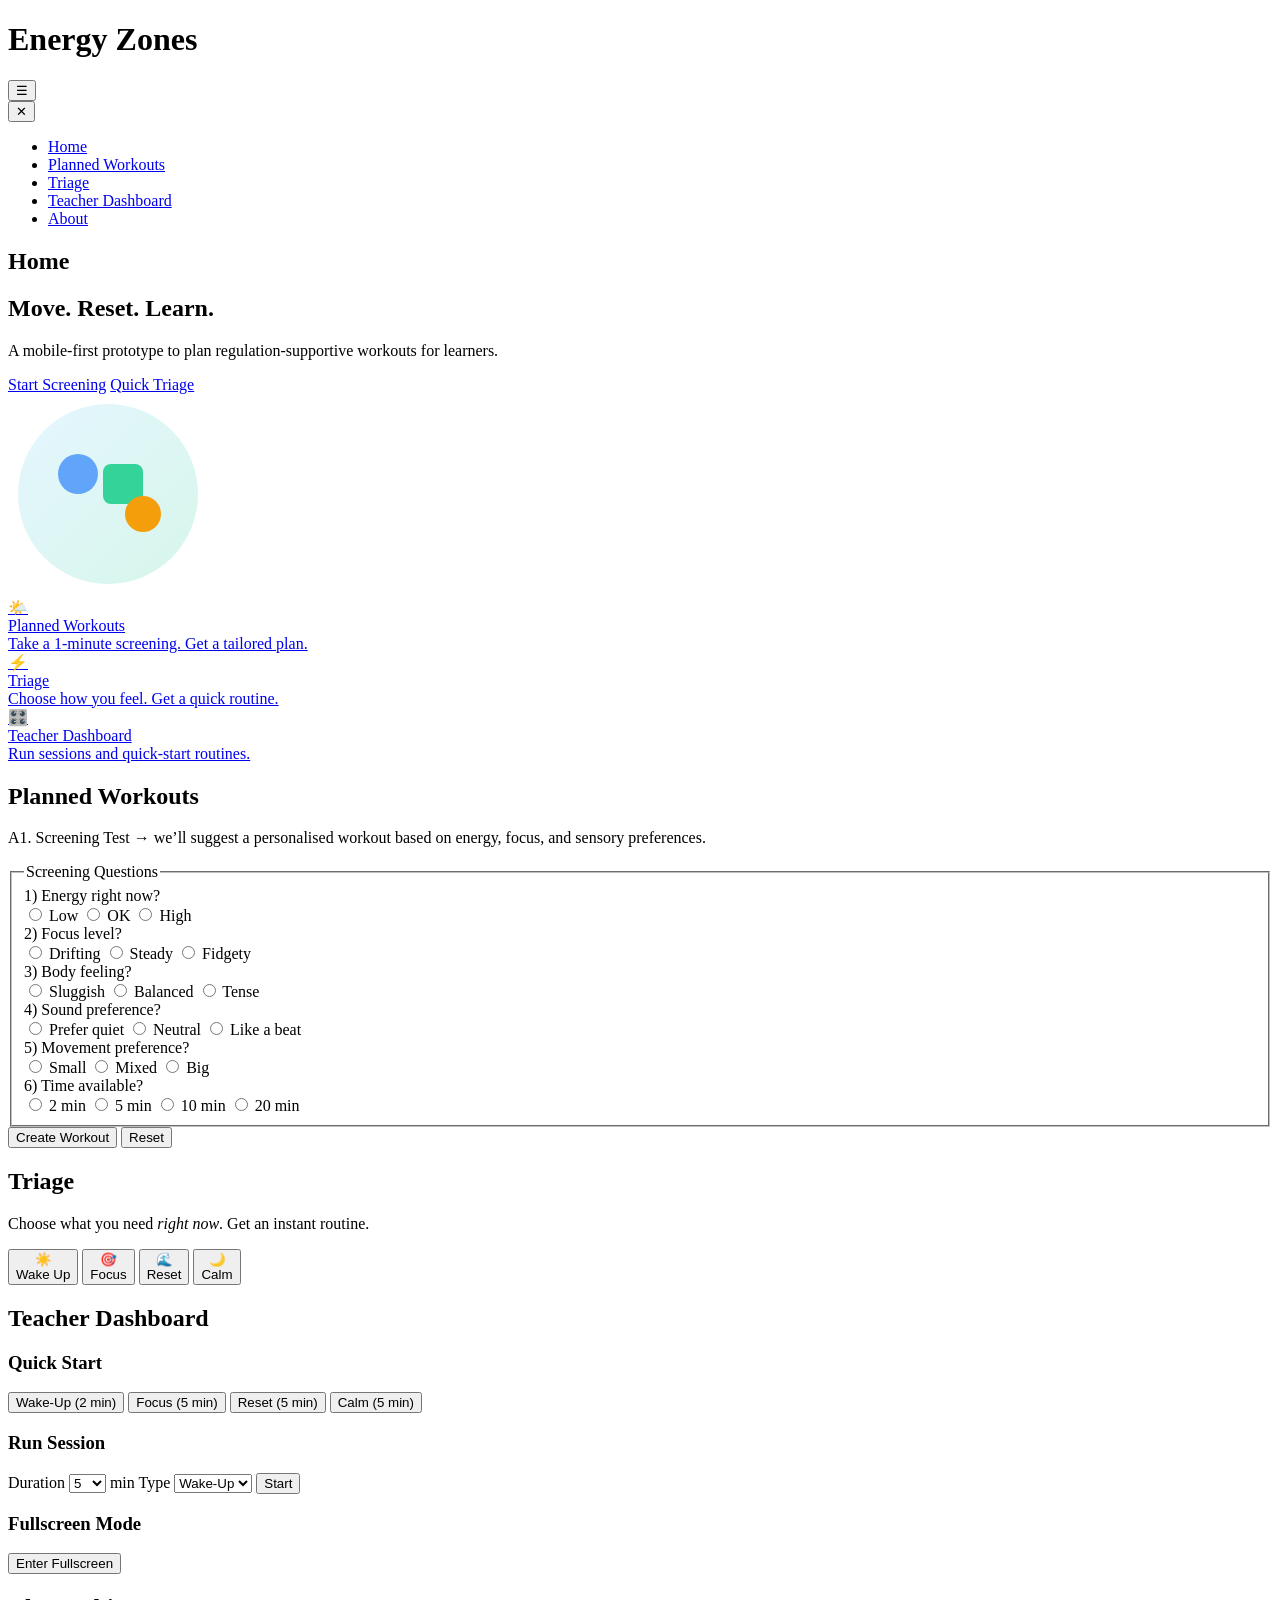
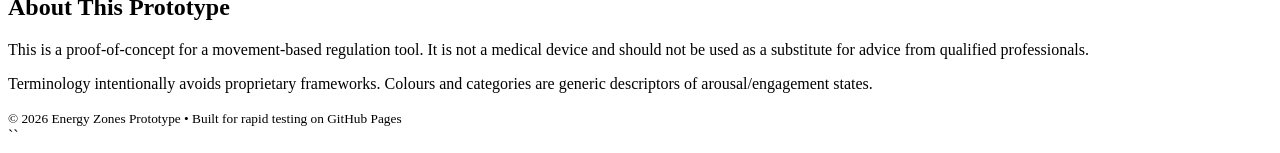
==== Index.html @ 216bf18a "Add initial HTML structure for Energy Zones prototype This file contains the initial HTML structure " ====
<!DOCTYPE html>
<html lang="en">
<head>
  <meta charset="UTF-8" />
  <meta name="viewport" content="width=device-width, initial-scale=1" />
  <title>Energy Zones – Prototype</title>
  <link rel="preconnect" href="https://fonts.googleapis.com">
  <link rel="preconnect" href="https://fonts.gstatic.com" crossorigin>
  <link href="https://fonts.googleapis.com/css2?family=Inter:wght@400;600;800&display=swap" rel="stylesheet">
  <link rel="stylesheet" href="styles.css" />
</head>
<body>
  <header class="app-header" role="banner">
    <button id="navBackBtn" class="icon-btn" aria-label="Back" title="Back" hidden>&larr;</button>
    <h1 class="app-title">Energy Zones</h1>
    <button id="navMenuBtn" class="icon-btn" aria-label="Open menu" title="Menu">☰</button>
  </header>

  <nav id="mainNav" class="sheet" aria-label="Main">
    <button class="sheet-close" aria-label="Close">✕</button>
    <ul class="menu">
      <li><a href="#home" class="nav-link">Home</a></li>
      <li><a href="#planned" class="nav-link">Planned Workouts</a></li>
      <li><a href="#triage" class="nav-link">Triage</a></li>
      <li><a href="#dashboard" class="nav-link">Teacher Dashboard</a></li>
      <li><a href="#about" class="nav-link">About</a></li>
    </ul>
  </nav>

  <main id="app" role="main">

    <!-- HOME -->
    <section id="home" class="route active" aria-labelledby="homeTitle">
      <h2 id="homeTitle" class="sr-only">Home</h2>
      <div class="hero">
        <div class="hero-text">
          <h2>Move. Reset. Learn.</h2>
          <p class="sub">A mobile‑first prototype to plan regulation‑supportive workouts for learners.</p>
          <div class="hero-actions">
            <a class="btn primary" href="#planned">Start Screening</a>
            <a class="btn" href="#triage">Quick Triage</a>
          </div>
        </div>
        <div class="hero-illustration" aria-hidden="true">
          <!-- Simple SVG illustration -->
          <svg viewBox="0 0 200 200" width="200" height="200">
            <defs>
              <linearGradient id="g" x1="0" y1="0" x2="1" y2="1">
                <stop offset="0%" stop-color="#7dd3fc"/>
                <stop offset="100%" stop-color="#34d399"/>
              </linearGradient>
            </defs>
            <circle cx="100" cy="100" r="90" fill="url(#g)" opacity="0.2"/>
            <circle cx="70" cy="80" r="20" fill="#60a5fa"/>
            <rect x="95" y="70" rx="8" ry="8" width="40" height="40" fill="#34d399"/>
            <circle cx="135" cy="120" r="18" fill="#f59e0b"/>
          </svg>
        </div>
      </div>

      <div class="cards">
        <a class="card planned" href="#planned" aria-label="Planned workouts with screening">
          <div class="card-icon">🌤️</div>
          <div class="card-title">Planned Workouts</div>
          <div class="card-sub">Take a 1‑minute screening. Get a tailored plan.</div>
        </a>
        <a class="card triage" href="#triage" aria-label="Triage quick start">
          <div class="card-icon">⚡</div>
          <div class="card-title">Triage</div>
          <div class="card-sub">Choose how you feel. Get a quick routine.</div>
        </a>
        <a class="card dashboard" href="#dashboard" aria-label="Teacher dashboard">
          <div class="card-icon">🎛️</div>
          <div class="card-title">Teacher Dashboard</div>
          <div class="card-sub">Run sessions and quick‑start routines.</div>
        </a>
      </div>
    </section>

    <!-- PLANNED WORKOUTS (SCREENING) -->
    <section id="planned" class="route" aria-labelledby="plannedTitle">
      <h2 id="plannedTitle">Planned Workouts</h2>
      <p class="lead">A1. Screening Test → we’ll suggest a personalised workout based on energy, focus, and sensory preferences.</p>

      <form id="screeningForm" class="screening" novalidate>
        <fieldset>
          <legend class="sr-only">Screening Questions</legend>

          <label class="q">1) Energy right now?</label>
          <div class="options" role="radiogroup" aria-label="Energy">
            <label><input type="radio" name="energy" value="low" required> Low</label>
            <label><input type="radio" name="energy" value="ok"> OK</label>
            <label><input type="radio" name="energy" value="high"> High</label>
          </div>

          <label class="q">2) Focus level?</label>
          <div class="options" role="radiogroup" aria-label="Focus">
            <label><input type="radio" name="focus" value="drifting" required> Drifting</label>
            <label><input type="radio" name="focus" value="steady"> Steady</label>
            <label><input type="radio" name="focus" value="fidgety"> Fidgety</label>
          </div>

          <label class="q">3) Body feeling?</label>
          <div class="options" role="radiogroup" aria-label="Body">
            <label><input type="radio" name="body" value="sluggish" required> Sluggish</label>
            <label><input type="radio" name="body" value="balanced"> Balanced</label>
            <label><input type="radio" name="body" value="tense"> Tense</label>
          </div>

          <label class="q">4) Sound preference?</label>
          <div class="options" role="radiogroup" aria-label="Sound">
            <label><input type="radio" name="sound" value="quiet" required> Prefer quiet</label>
            <label><input type="radio" name="sound" value="neutral"> Neutral</label>
            <label><input type="radio" name="sound" value="beat"> Like a beat</label>
          </div>

          <label class="q">5) Movement preference?</label>
          <div class="options" role="radiogroup" aria-label="Movement">
            <label><input type="radio" name="move" value="small" required> Small</label>
            <label><input type="radio" name="move" value="mixed"> Mixed</label>
            <label><input type="radio" name="move" value="big"> Big</label>
          </div>

          <label class="q">6) Time available?</label>
          <div class="options" role="radiogroup" aria-label="Time">
            <label><input type="radio" name="time" value="2" required> 2 min</label>
            <label><input type="radio" name="time" value="5"> 5 min</label>
            <label><input type="radio" name="time" value="10"> 10 min</label>
            <label><input type="radio" name="time" value="20"> 20 min</label>
          </div>
        </fieldset>

        <div class="actions">
          <button type="submit" class="btn primary">Create Workout</button>
          <button type="reset" class="btn">Reset</button>
        </div>
      </form>

      <div id="planResult" class="plan-result" hidden>
        <h3>Suggested Workout</h3>
        <p class="hint">Generated from screening responses.</p>
        <div id="planMeta" class="plan-meta"></div>
        <ol id="planList" class="plan-list"></ol>
        <div class="actions">
          <a class="btn" href="#home">Back to Home</a>
        </div>
      </div>
    </section>

    <!-- TRIAGE -->
    <section id="triage" class="route" aria-labelledby="triageTitle">
      <h2 id="triageTitle">Triage</h2>
      <p class="lead">Choose what you need <em>right now</em>. Get an instant routine.</p>
      <div class="cards compact">
        <button class="card small wake" data-triage="wake">
          <div class="card-icon">☀️</div>
          <div class="card-title">Wake Up</div>
        </button>
        <button class="card small focus" data-triage="focus">
          <div class="card-icon">🎯</div>
          <div class="card-title">Focus</div>
        </button>
        <button class="card small reset" data-triage="reset">
          <div class="card-icon">🌊</div>
          <div class="card-title">Reset</div>
        </button>
        <button class="card small calm" data-triage="calm">
          <div class="card-icon">🌙</div>
          <div class="card-title">Calm</div>
        </button>
      </div>

      <div id="triagePlan" class="plan-result" hidden>
        <h3>Quick Routine</h3>
        <p class="hint">Tailored to your triage choice.</p>
        <ol id="triageList" class="plan-list"></ol>
      </div>
    </section>

    <!-- TEACHER DASHBOARD -->
    <section id="dashboard" class="route" aria-labelledby="dashTitle">
      <h2 id="dashTitle">Teacher Dashboard</h2>
      <div class="dashboard">
        <div class="panel">
          <h3>Quick Start</h3>
          <div class="btn-row">
            <button class="btn ghost" data-qs="wake">Wake‑Up (2 min)</button>
            <button class="btn ghost" data-qs="focus">Focus (5 min)</button>
            <button class="btn ghost" data-qs="reset">Reset (5 min)</button>
            <button class="btn ghost" data-qs="calm">Calm (5 min)</button>
          </div>
        </div>
        <div class="panel">
          <h3>Run Session</h3>
          <div class="session">
            <label>Duration
              <select id="sessionMinutes">
                <option>2</option>
                <option selected>5</option>
                <option>10</option>
                <option>20</option>
              </select> min
            </label>
            <label>Type
              <select id="sessionType">
                <option value="wake">Wake‑Up</option>
                <option value="focus">Focus</option>
                <option value="reset">Reset</option>
                <option value="calm">Calm</option>
              </select>
            </label>
            <button id="startSession" class="btn primary">Start</button>
            <div id="timer" class="timer" aria-live="polite"></div>
          </div>
        </div>
        <div class="panel">
          <h3>Fullscreen Mode</h3>
          <button id="enterFullscreen" class="btn">Enter Fullscreen</button>
        </div>
      </div>

      <div id="qsPlan" class="plan-result" hidden>
        <h3>Dashboard Routine</h3>
        <ol id="qsList" class="plan-list"></ol>
      </div>
    </section>

    <!-- ABOUT / DISCLAIMER -->
    <section id="about" class="route" aria-labelledby="aboutTitle">
      <h2 id="aboutTitle">About This Prototype</h2>
      <p class="smallprint">
        This is a proof‑of‑concept for a movement‑based regulation tool. It is not a medical device and should not be used as a substitute for advice from qualified professionals.
      </p>
      <p class="smallprint">
        Terminology intentionally avoids proprietary frameworks. Colours and categories are generic descriptors of arousal/engagement states.
      </p>
    </section>

    <!-- EXERCISE MODAL (10‑level viewer) -->
    <dialog id="exerciseDialog" class="exercise-dialog" aria-labelledby="exTitle">
      <form method="dialog">
        <header class="dialog-header">
          <h3 id="exTitle">Exercise</h3>
          <button class="icon-btn" aria-label="Close">✕</button>
        </header>
        <p id="exDesc" class="ex-desc"></p>
        <details open>
          <summary><strong>Levels 1–10</strong></summary>
          <ol id="levelsList" class="levels"></ol>
        </details>
      </form>
    </dialog>

  </main>

  <footer class="app-footer" role="contentinfo">
    <small>© 2026 Energy Zones Prototype • Built for rapid testing on GitHub Pages</small>
  </footer>

  <script src="scripts.js"></script>
</body>
</html>
``
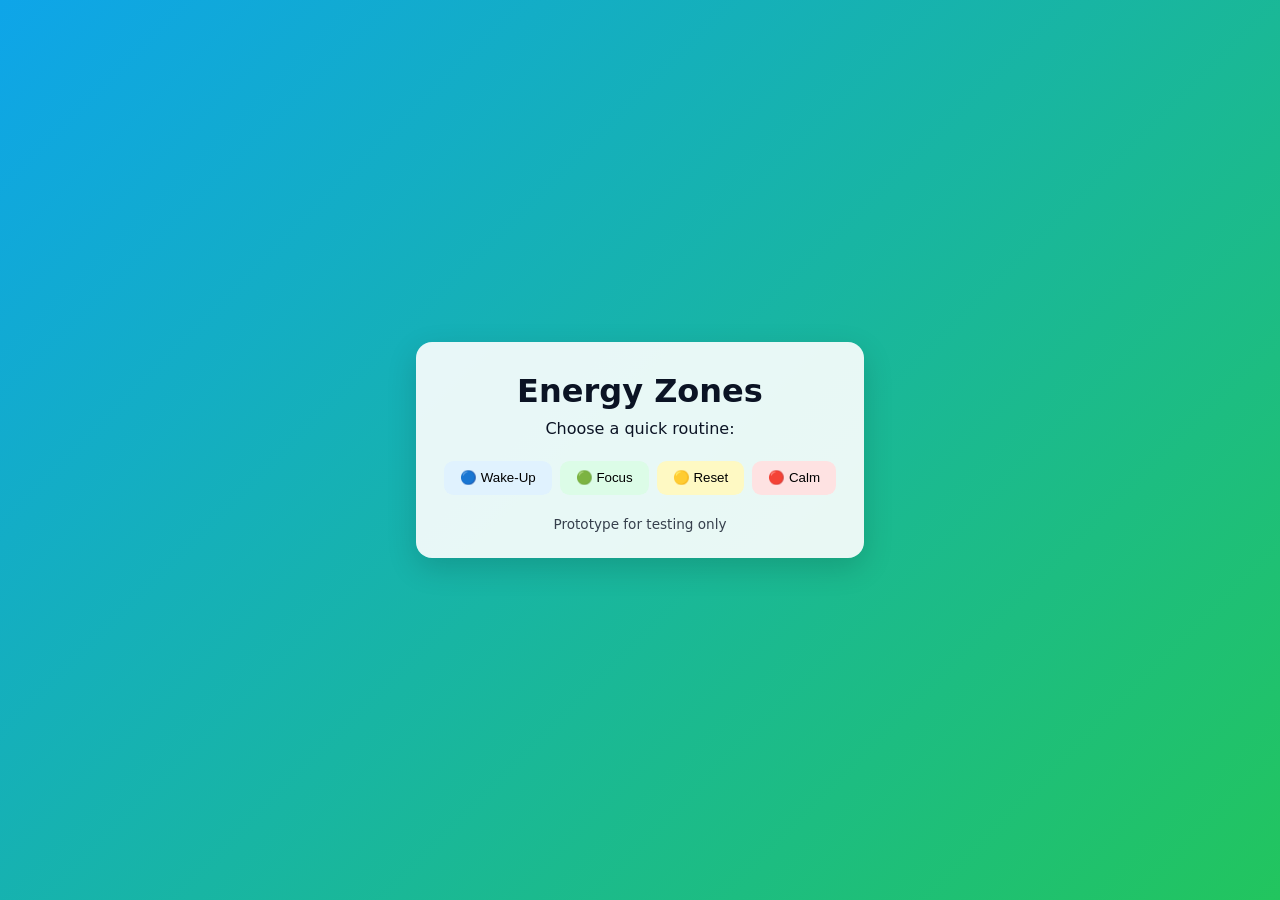
==== commit bdfb4927: "Rewrite Index.html for simplified structure" ====
--- a/Index.html
+++ b/Index.html
@@ -1,263 +1 @@
-<!DOCTYPE html>
-<html lang="en">
-<head>
-  <meta charset="UTF-8" />
-  <meta name="viewport" content="width=device-width, initial-scale=1" />
-  <title>Energy Zones – Prototype</title>
-  <link rel="preconnect" href="https://fonts.googleapis.com">
-  <link rel="preconnect" href="https://fonts.gstatic.com" crossorigin>
-  <link href="https://fonts.googleapis.com/css2?family=Inter:wght@400;600;800&display=swap" rel="stylesheet">
-  <link rel="stylesheet" href="styles.css" />
-</head>
-<body>
-  <header class="app-header" role="banner">
-    <button id="navBackBtn" class="icon-btn" aria-label="Back" title="Back" hidden>&larr;</button>
-    <h1 class="app-title">Energy Zones</h1>
-    <button id="navMenuBtn" class="icon-btn" aria-label="Open menu" title="Menu">☰</button>
-  </header>
-
-  <nav id="mainNav" class="sheet" aria-label="Main">
-    <button class="sheet-close" aria-label="Close">✕</button>
-    <ul class="menu">
-      <li><a href="#home" class="nav-link">Home</a></li>
-      <li><a href="#planned" class="nav-link">Planned Workouts</a></li>
-      <li><a href="#triage" class="nav-link">Triage</a></li>
-      <li><a href="#dashboard" class="nav-link">Teacher Dashboard</a></li>
-      <li><a href="#about" class="nav-link">About</a></li>
-    </ul>
-  </nav>
-
-  <main id="app" role="main">
-
-    <!-- HOME -->
-    <section id="home" class="route active" aria-labelledby="homeTitle">
-      <h2 id="homeTitle" class="sr-only">Home</h2>
-      <div class="hero">
-        <div class="hero-text">
-          <h2>Move. Reset. Learn.</h2>
-          <p class="sub">A mobile‑first prototype to plan regulation‑supportive workouts for learners.</p>
-          <div class="hero-actions">
-            <a class="btn primary" href="#planned">Start Screening</a>
-            <a class="btn" href="#triage">Quick Triage</a>
-          </div>
-        </div>
-        <div class="hero-illustration" aria-hidden="true">
-          <!-- Simple SVG illustration -->
-          <svg viewBox="0 0 200 200" width="200" height="200">
-            <defs>
-              <linearGradient id="g" x1="0" y1="0" x2="1" y2="1">
-                <stop offset="0%" stop-color="#7dd3fc"/>
-                <stop offset="100%" stop-color="#34d399"/>
-              </linearGradient>
-            </defs>
-            <circle cx="100" cy="100" r="90" fill="url(#g)" opacity="0.2"/>
-            <circle cx="70" cy="80" r="20" fill="#60a5fa"/>
-            <rect x="95" y="70" rx="8" ry="8" width="40" height="40" fill="#34d399"/>
-            <circle cx="135" cy="120" r="18" fill="#f59e0b"/>
-          </svg>
-        </div>
-      </div>
-
-      <div class="cards">
-        <a class="card planned" href="#planned" aria-label="Planned workouts with screening">
-          <div class="card-icon">🌤️</div>
-          <div class="card-title">Planned Workouts</div>
-          <div class="card-sub">Take a 1‑minute screening. Get a tailored plan.</div>
-        </a>
-        <a class="card triage" href="#triage" aria-label="Triage quick start">
-          <div class="card-icon">⚡</div>
-          <div class="card-title">Triage</div>
-          <div class="card-sub">Choose how you feel. Get a quick routine.</div>
-        </a>
-        <a class="card dashboard" href="#dashboard" aria-label="Teacher dashboard">
-          <div class="card-icon">🎛️</div>
-          <div class="card-title">Teacher Dashboard</div>
-          <div class="card-sub">Run sessions and quick‑start routines.</div>
-        </a>
-      </div>
-    </section>
-
-    <!-- PLANNED WORKOUTS (SCREENING) -->
-    <section id="planned" class="route" aria-labelledby="plannedTitle">
-      <h2 id="plannedTitle">Planned Workouts</h2>
-      <p class="lead">A1. Screening Test → we’ll suggest a personalised workout based on energy, focus, and sensory preferences.</p>
-
-      <form id="screeningForm" class="screening" novalidate>
-        <fieldset>
-          <legend class="sr-only">Screening Questions</legend>
-
-          <label class="q">1) Energy right now?</label>
-          <div class="options" role="radiogroup" aria-label="Energy">
-            <label><input type="radio" name="energy" value="low" required> Low</label>
-            <label><input type="radio" name="energy" value="ok"> OK</label>
-            <label><input type="radio" name="energy" value="high"> High</label>
-          </div>
-
-          <label class="q">2) Focus level?</label>
-          <div class="options" role="radiogroup" aria-label="Focus">
-            <label><input type="radio" name="focus" value="drifting" required> Drifting</label>
-            <label><input type="radio" name="focus" value="steady"> Steady</label>
-            <label><input type="radio" name="focus" value="fidgety"> Fidgety</label>
-          </div>
-
-          <label class="q">3) Body feeling?</label>
-          <div class="options" role="radiogroup" aria-label="Body">
-            <label><input type="radio" name="body" value="sluggish" required> Sluggish</label>
-            <label><input type="radio" name="body" value="balanced"> Balanced</label>
-            <label><input type="radio" name="body" value="tense"> Tense</label>
-          </div>
-
-          <label class="q">4) Sound preference?</label>
-          <div class="options" role="radiogroup" aria-label="Sound">
-            <label><input type="radio" name="sound" value="quiet" required> Prefer quiet</label>
-            <label><input type="radio" name="sound" value="neutral"> Neutral</label>
-            <label><input type="radio" name="sound" value="beat"> Like a beat</label>
-          </div>
-
-          <label class="q">5) Movement preference?</label>
-          <div class="options" role="radiogroup" aria-label="Movement">
-            <label><input type="radio" name="move" value="small" required> Small</label>
-            <label><input type="radio" name="move" value="mixed"> Mixed</label>
-            <label><input type="radio" name="move" value="big"> Big</label>
-          </div>
-
-          <label class="q">6) Time available?</label>
-          <div class="options" role="radiogroup" aria-label="Time">
-            <label><input type="radio" name="time" value="2" required> 2 min</label>
-            <label><input type="radio" name="time" value="5"> 5 min</label>
-            <label><input type="radio" name="time" value="10"> 10 min</label>
-            <label><input type="radio" name="time" value="20"> 20 min</label>
-          </div>
-        </fieldset>
-
-        <div class="actions">
-          <button type="submit" class="btn primary">Create Workout</button>
-          <button type="reset" class="btn">Reset</button>
-        </div>
-      </form>
-
-      <div id="planResult" class="plan-result" hidden>
-        <h3>Suggested Workout</h3>
-        <p class="hint">Generated from screening responses.</p>
-        <div id="planMeta" class="plan-meta"></div>
-        <ol id="planList" class="plan-list"></ol>
-        <div class="actions">
-          <a class="btn" href="#home">Back to Home</a>
-        </div>
-      </div>
-    </section>
-
-    <!-- TRIAGE -->
-    <section id="triage" class="route" aria-labelledby="triageTitle">
-      <h2 id="triageTitle">Triage</h2>
-      <p class="lead">Choose what you need <em>right now</em>. Get an instant routine.</p>
-      <div class="cards compact">
-        <button class="card small wake" data-triage="wake">
-          <div class="card-icon">☀️</div>
-          <div class="card-title">Wake Up</div>
-        </button>
-        <button class="card small focus" data-triage="focus">
-          <div class="card-icon">🎯</div>
-          <div class="card-title">Focus</div>
-        </button>
-        <button class="card small reset" data-triage="reset">
-          <div class="card-icon">🌊</div>
-          <div class="card-title">Reset</div>
-        </button>
-        <button class="card small calm" data-triage="calm">
-          <div class="card-icon">🌙</div>
-          <div class="card-title">Calm</div>
-        </button>
-      </div>
-
-      <div id="triagePlan" class="plan-result" hidden>
-        <h3>Quick Routine</h3>
-        <p class="hint">Tailored to your triage choice.</p>
-        <ol id="triageList" class="plan-list"></ol>
-      </div>
-    </section>
-
-    <!-- TEACHER DASHBOARD -->
-    <section id="dashboard" class="route" aria-labelledby="dashTitle">
-      <h2 id="dashTitle">Teacher Dashboard</h2>
-      <div class="dashboard">
-        <div class="panel">
-          <h3>Quick Start</h3>
-          <div class="btn-row">
-            <button class="btn ghost" data-qs="wake">Wake‑Up (2 min)</button>
-            <button class="btn ghost" data-qs="focus">Focus (5 min)</button>
-            <button class="btn ghost" data-qs="reset">Reset (5 min)</button>
-            <button class="btn ghost" data-qs="calm">Calm (5 min)</button>
-          </div>
-        </div>
-        <div class="panel">
-          <h3>Run Session</h3>
-          <div class="session">
-            <label>Duration
-              <select id="sessionMinutes">
-                <option>2</option>
-                <option selected>5</option>
-                <option>10</option>
-                <option>20</option>
-              </select> min
-            </label>
-            <label>Type
-              <select id="sessionType">
-                <option value="wake">Wake‑Up</option>
-                <option value="focus">Focus</option>
-                <option value="reset">Reset</option>
-                <option value="calm">Calm</option>
-              </select>
-            </label>
-            <button id="startSession" class="btn primary">Start</button>
-            <div id="timer" class="timer" aria-live="polite"></div>
-          </div>
-        </div>
-        <div class="panel">
-          <h3>Fullscreen Mode</h3>
-          <button id="enterFullscreen" class="btn">Enter Fullscreen</button>
-        </div>
-      </div>
-
-      <div id="qsPlan" class="plan-result" hidden>
-        <h3>Dashboard Routine</h3>
-        <ol id="qsList" class="plan-list"></ol>
-      </div>
-    </section>
-
-    <!-- ABOUT / DISCLAIMER -->
-    <section id="about" class="route" aria-labelledby="aboutTitle">
-      <h2 id="aboutTitle">About This Prototype</h2>
-      <p class="smallprint">
-        This is a proof‑of‑concept for a movement‑based regulation tool. It is not a medical device and should not be used as a substitute for advice from qualified professionals.
-      </p>
-      <p class="smallprint">
-        Terminology intentionally avoids proprietary frameworks. Colours and categories are generic descriptors of arousal/engagement states.
-      </p>
-    </section>
-
-    <!-- EXERCISE MODAL (10‑level viewer) -->
-    <dialog id="exerciseDialog" class="exercise-dialog" aria-labelledby="exTitle">
-      <form method="dialog">
-        <header class="dialog-header">
-          <h3 id="exTitle">Exercise</h3>
-          <button class="icon-btn" aria-label="Close">✕</button>
-        </header>
-        <p id="exDesc" class="ex-desc"></p>
-        <details open>
-          <summary><strong>Levels 1–10</strong></summary>
-          <ol id="levelsList" class="levels"></ol>
-        </details>
-      </form>
-    </dialog>
-
-  </main>
-
-  <footer class="app-footer" role="contentinfo">
-    <small>© 2026 Energy Zones Prototype • Built for rapid testing on GitHub Pages</small>
-  </footer>
-
-  <script src="scripts.js"></script>
-</body>
-</html>
-``
+<!doctype html><html lang="en"><meta charset="utf-8"><meta name="viewport" content="width=device-width,initial-scale=1"><title>Energy Zones</title><body style="margin:0;font:16px/1.4 system-ui,Segoe UI,Roboto,Arial,sans-serif;display:grid;place-items:center;min-height:100vh;background:linear-gradient(135deg,#0ea5e9,#22c55e)"><div style="text-align:center;padding:24px;max-width:680px;color:#0b1324;background:#ffffffe6;border-radius:16px;box-shadow:0 10px 30px rgba(0,0,0,.15)"><h1 style="margin:.2rem 0 0">Energy Zones</h1><p style="margin:.25rem 0 1rem">Choose a quick routine:</p><div><button onclick="alert('Wake‑Up • 2‑min:\\nMarching → Star Steps → Quick Feet')" style="margin:.25rem;padding:.6rem 1rem;border-radius:.6rem;border:0;background:#e0f2fe">🔵 Wake‑Up</button><button onclick="alert('Focus • 5‑min:\\nWall Pushes → Figure‑8 Arms → Balance')" style="margin:.25rem;padding:.6rem 1rem;border-radius:.6rem;border:0;background:#dcfce7">🟢 Focus</button><button onclick="alert('Reset • 5‑min:\\nTwist & Breathe → Forward Fold → Step Turns')" style="margin:.25rem;padding:.6rem 1rem;border-radius:.6rem;border:0;background:#fef9c3">🟡 Reset</button><button onclick="alert('Calm • 5‑min:\\nPalm Press → Shoulder Rolls → Shape Breathing')" style="margin:.25rem;padding:.6rem 1rem;border-radius:.6rem;border:0;background:#fee2e2">🔴 Calm</button></div><p style="margin:1rem 0 0;font-size:.85rem;opacity:.8">Prototype for testing only</p></div></body></html>
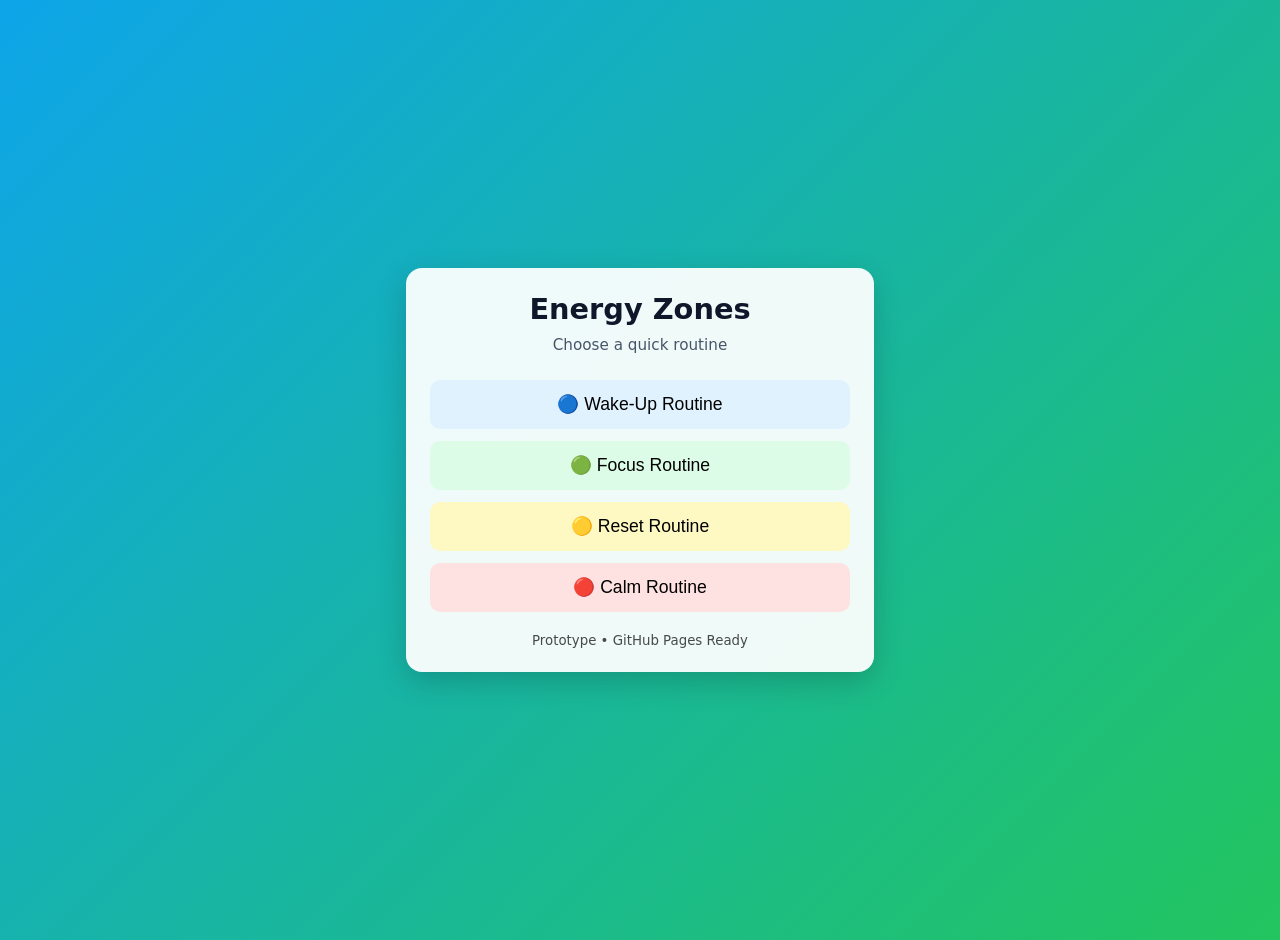
==== commit 6b32227b: "Refactor Index.html for improved structure and styles" ====
--- a/Index.html
+++ b/Index.html
@@ -1 +1,89 @@
-<!doctype html><html lang="en"><meta charset="utf-8"><meta name="viewport" content="width=device-width,initial-scale=1"><title>Energy Zones</title><body style="margin:0;font:16px/1.4 system-ui,Segoe UI,Roboto,Arial,sans-serif;display:grid;place-items:center;min-height:100vh;background:linear-gradient(135deg,#0ea5e9,#22c55e)"><div style="text-align:center;padding:24px;max-width:680px;color:#0b1324;background:#ffffffe6;border-radius:16px;box-shadow:0 10px 30px rgba(0,0,0,.15)"><h1 style="margin:.2rem 0 0">Energy Zones</h1><p style="margin:.25rem 0 1rem">Choose a quick routine:</p><div><button onclick="alert('Wake‑Up • 2‑min:\\nMarching → Star Steps → Quick Feet')" style="margin:.25rem;padding:.6rem 1rem;border-radius:.6rem;border:0;background:#e0f2fe">🔵 Wake‑Up</button><button onclick="alert('Focus • 5‑min:\\nWall Pushes → Figure‑8 Arms → Balance')" style="margin:.25rem;padding:.6rem 1rem;border-radius:.6rem;border:0;background:#dcfce7">🟢 Focus</button><button onclick="alert('Reset • 5‑min:\\nTwist & Breathe → Forward Fold → Step Turns')" style="margin:.25rem;padding:.6rem 1rem;border-radius:.6rem;border:0;background:#fef9c3">🟡 Reset</button><button onclick="alert('Calm • 5‑min:\\nPalm Press → Shoulder Rolls → Shape Breathing')" style="margin:.25rem;padding:.6rem 1rem;border-radius:.6rem;border:0;background:#fee2e2">🔴 Calm</button></div><p style="margin:1rem 0 0;font-size:.85rem;opacity:.8">Prototype for testing only</p></div></body></html>
+<!doctype html>
+<html lang="en">
+<head>
+<meta charset="utf-8">
+<meta name="viewport" content="width=device-width,initial-scale=1">
+<title>Energy Zones Prototype</title>
+<style>
+    body {
+        margin: 0;
+        font-family: system-ui, Arial, sans-serif;
+        background: linear-gradient(135deg, #0ea5e9, #22c55e);
+        min-height: 100vh;
+        display: flex;
+        justify-content: center;
+        align-items: center;
+        padding: 20px;
+    }
+    .box {
+        background: #ffffffee;
+        padding: 24px;
+        border-radius: 16px;
+        text-align: center;
+        max-width: 420px;
+        width: 100%;
+        box-shadow: 0 10px 30px rgba(0,0,0,0.18);
+    }
+    h1 {
+        margin: 0 0 10px;
+        font-size: 1.8rem;
+        color: #0f172a;
+    }
+    .sub { 
+        margin: 0 0 20px; 
+        font-size: 0.95rem;
+        color: #475569;
+    }
+    button {
+        width: 100%;
+        padding: 14px;
+        margin: 6px 0;
+        border: 0;
+        border-radius: 10px;
+        font-size: 1.1rem;
+        cursor: pointer;
+    }
+    .wake { background: #e0f2fe; }
+    .focus { background: #dcfce7; }
+    .reset { background: #fef9c3; }
+    .calm { background: #fee2e2; }
+    small {
+        display: block;
+        margin-top: 15px;
+        opacity: 0.7;
+    }
+</style>
+</head>
+<body>
+
+<div class="box">
+    <h1>Energy Zones</h1>
+    <p class="sub">Choose a quick routine</p>
+
+    <button class="wake" onclick="showPlan('Wake‑Up', ['Marching','Star Steps','Quick Feet'])">
+        🔵 Wake‑Up Routine
+    </button>
+
+    <button class="focus" onclick="showPlan('Focus', ['Wall Pushes','Figure‑8 Arms','Balance Hold'])">
+        🟢 Focus Routine
+    </button>
+
+    <button class="reset" onclick="showPlan('Reset', ['Twist & Breathe','Forward Fold','Step Turns'])">
+        🟡 Reset Routine
+    </button>
+
+    <button class="calm" onclick="showPlan('Calm', ['Palm Press','Shoulder Rolls','Shape Breathing'])">
+        🔴 Calm Routine
+    </button>
+
+    <small>Prototype • GitHub Pages Ready</small>
+</div>
+
+<script>
+function showPlan(title, steps) {
+    alert(title + " Routine:\n\n• " + steps.join("\n• "));
+}
+</script>
+
+</body>
+</html>
